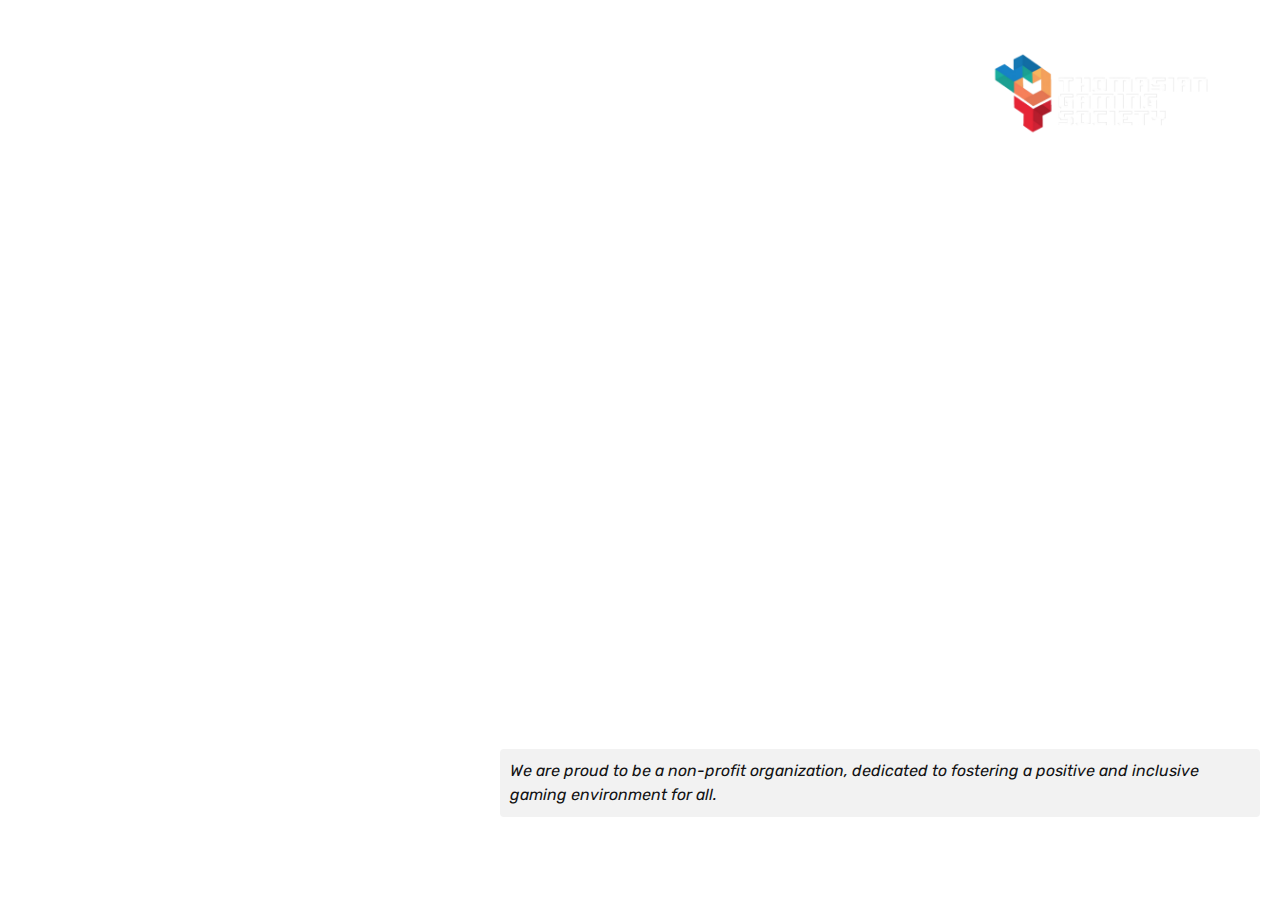
==== pages/about.html @ dfc952e2 "Refactor code for better organization" ====
<!DOCTYPE html>
<html lang="en">
  <head>
    <meta charset="UTF-8" />
    <meta name="viewport" content="width=device-width, initial-scale=1.0" />
    <link rel="stylesheet" href="../styles.css" />
    <link rel="shortcut icon" href="../assets/LOGO.png" type="image/x-icon" />
    <title>Thomasian Gaming Society</title>
  </head>
  <body>
    <header>
      <nav>
        <div class="nav-link">
          <a href="../index.html">Home</a>
          <a href="./about.html">About Us</a>
          <a href="./events.html">Events</a>
          <a href="./members.html">Members</a>
          <a href="./contact.html">Contact Us</a>
          <a href="./developers.html">Developers</a>
        </div>
        <a class="" href="">
          <img src="../assets/TGS.png" alt="" />
        </a>
      </nav>
    </header>
    <main>
        <div class="about">
      <div class="headeraboutus">
        <h1>UST Thomasian Gaming Society</h1>
      </div>
      <div class="containeraboutus">
        <h2>About Us</h2>
        <div class="about-textaboutus">
          <p>
            Welcome to the UST Thomasian Gaming Society! We are a passionate
            group of gamers who come together to celebrate and enjoy all forms
            of gaming.
          </p>
          <p>
            Our society is dedicated to creating a vibrant gaming community
            within the University of Santo Tomas. We provide a platform for
            gamers to connect, share experiences, and collaborate on various
            gaming-related activities.
          </p>
          <p>
            Whether you're into video games, board games, role-playing games, or
            any other form of interactive entertainment, you'll find like-minded
            individuals here who share your enthusiasm.
          </p>
          <p>Join us to:</p>
          <ul>
            <li>Participate in gaming tournaments and events</li>
            <li>Discover new games and genres</li>
            <li>Connect with fellow gamers</li>
            <li>Learn about game development and design</li>
            <li>And most importantly, have a great time!</li>
          </ul>
          <p>
            No matter your skill level or gaming preferences, everyone is
            welcome to join the UST Thomasian Gaming Society. Let's embark on
            exciting gaming adventures together!
          </p>

          <p class="non-profitaboutus">
            We are proud to be a non-profit organization, dedicated to fostering
            a positive and inclusive gaming environment for all.
          </p>
        </div>
      </div>
        </div>
    </main>
    <footer>
        <p>&copy; 2023 Thomasian Gaming Society</p>
    </footer>
  </body>
</html>
---- styles.css ----
@import url("https://fonts.googleapis.com/css2?family=Rubik:wght@400;700&display=swap");

/* CSS Reset */
/* Box sizing rules */
*,
*::before,
*::after {
  box-sizing: border-box;
}

/* Remove default margin */
body,
h1,
h2,
h3,
h4,
p,
figure,
blockquote,
dl,
dd {
  margin: 0;
}


/* Remove list styles on ul, ol elements with a list role, which suggests default styling will be removed */
ul[role="list"],
ol[role="list"] {
  list-style: none;
}

/* Set core root defaults */
html:focus-within {
  scroll-behavior: smooth;
}

/* Set core body defaults */
body {
  min-height: 100vh;
  text-rendering: optimizeSpeed;
  line-height: 1.5;
}

/* A elements that don't have a class get default styles */
a:not([class]) {
  text-decoration-skip-ink: auto;
}

/* Make images easier to work with */
img,
picture {
  max-width: 100%;
  display: block;
}

/* Inherit fonts for inputs and buttons */
input,
button,
textarea,
select {
  font: inherit;
}

/* Remove all animations, transitions and smooth scroll for people that prefer not to see them */
@media (prefers-reduced-motion: reduce) {
  html:focus-within {
    scroll-behavior: auto;
  }

  *,
  *::before,
  *::after {
    animation-duration: 0.01ms !important;
    animation-iteration-count: 1 !important;
    transition-duration: 0.01ms !important;
    scroll-behavior: auto !important;
  }
}

a {
  text-decoration: none;
  color: inherit;
  cursor: pointer;
}

/* ADD YOUR STYLES HERE */

/* GLOBAL STYLES */

:root {
  --primary-background: rgb(19, 19, 20);
  --secondary: rgb(255, 255, 255);
  --rubik: "Rubik", sans-serif;
}

body {
  background-color: var(--primary-background);
  color: var(--secondary);
  font-family: var(--rubik);
  background: url(assets/BG.png);
  padding-top: 2rem;
  display: flex;
  flex-direction: column;
}

/* INDEX STYLE */
.nav-link {
  display: flex;
  gap: 2rem;
  align-items: center;
}

nav {
  display: flex;
  justify-content: space-between;
  height: 8rem;
  padding: 0 4rem;
}

main {
  display: flex;
  justify-content: center;
  align-items: center;
  flex: 1;
}

nav > a > img {
  height: 100%;
}

.hero-title-container {
  display: flex;
  justify-content: center;
  align-items: center;
  flex-direction: column;
  text-align: center;
  line-height: 1.3;
}

.hero-title-container > p {
  max-width: 24rem;
}

.hero-title {
  font-size: 4rem;
  font: bold;
}

footer {
  font-size: xx-small;
  width: 100%;
  text-align: center;
}

/* ABOUT PAGE STYLES */

.about {
  display: flex;
  gap: 3rem;
}

.headeraboutus {
  display: flex;
  justify-content: center;
  align-items: center;
}

.headeraboutus h1 {
  margin: 0;
}

/* Style for the about text */
.about-textaboutus {
  display: flex;
  flex-direction: column;
  gap: .75rem;
}

.about-textaboutus > li {
  list-style: disc;
  margin-bottom: .25rem;
}

/* Style for the non-profit statement */
.non-profitaboutus {
  background-color: #f2f2f2;
  color: var(--primary-background);
  padding: 10px;
  font-style: italic;
  border-radius: 4px;
}

/* Style for the container */
.containeraboutus {
  max-width: 800px;
  margin: 0 auto;
  padding: 20px;
  text-align: left;
}

.containeraboutus h2 {
  margin-bottom: 20px;
} */

/* NIKKI - Style for the container */
.containercontactus {
  max-width: 800px;
  margin: 0 auto;
  padding: 20px;
  text-align: center;
}

.containercontactus h1 {
  margin-bottom: 20px;
}

/* Style for the contact form */
.contact-formcontainercontactus {
  text-align: left;
}

.contact-formcontainercontactus label {
  display: block;
  margin-bottom: 5px;
  font-weight: bold;
}

.contact-formcontainercontactus input[type="text"],
.contact-formcontainercontactus textarea {
  width: 100%;
  padding: 10px;
  margin-bottom: 15px;
  border: 1px solid #ccc;
  border-radius: 4px;
  box-sizing: border-box;
}

.contact-formcontainercontactus input[type="submit"] {
  background-color: #007bff;
  color: white;
  border: none;
  padding: 10px 20px;
  border-radius: 4px;
  cursor: pointer;
}

.contact-formcontainercontactus input[type="submit"]:hover {
  background-color: #0056b3;
}

/* Style for contact details */
.contact-detailscontactus {
  margin-top: 20px;
}

.contact-detailscontactus strong {
  display: inline-block;
  width: 80px;
}



/* members pictures */
.Godwyn {
  position: absolute;
  top: 230px;
  left: 309px;
}

.kyle {
  position: absolute;
  top: 230px;
  left: 900px;
}

.melfred {
  position: absolute;
  top: 660px;
  left: 309px;
}

.rica {
  position: absolute;
  top: 660px;
  left: 900px;
}

/*members info*/
.Godwyn-name {
  position: absolute;
  top: 530px;
  left: 360px;
}

/*Chief Relations Officer info*/
.CRO {
  font-size: 11px;
  text-align: center;
  position: absolute;
  width: 281px;
  height: 80px;
  top: 560px;
  left: 317px;
}

.CRO-description {
  font-family: var(--rubik);
  font-size: 11px;
  text-align: center;
  max-width: 400px;
  position: absolute;
  top: 565px;
  left: 312px;
}

.Kyle-name {
  position: absolute;
  top: 530px;
  left: 990px;
}

/*Chief Comm Director info*/
.CCD {
  font-size: 11px;
  text-align: center;
  position: absolute;
  width: 281px;
  height: 80px;
  top: 560px;
  left: 920px;
}

.CCD-description {
  font-family: var(--rubik);
  font-size: 11px;
  text-align: center;
  max-width: 400px;
  position: absolute;
  top: 565px;
  left: 880px;
}

.Mel-name {
  position: absolute;
  top: 960px;
  left: 360px;
}

/*Chief Sec info*/
.CS {
  font-size: 11px;
  text-align: center;
  position: absolute;
  width: 281px;
  height: 70px;
  top: 988px;
  left: 317px;
}

.CS-description {
  font-family: var(--rubik);
  font-size: 11px;
  text-align: center;
  max-width: 400px;
  position: absolute;
  top: 997px;
  left: 310px;
}

.Rica-name {
  position: absolute;
  top: 960px;
  left: 948px;
}

/* members pictures */
.Godwyn {
  position: absolute;
  top: 251px;
  left: 309px;
}

.kyle {
  position: absolute;
  top: 251px;
  left: 900px;
}

.melfred {
  position: absolute;
  top: 700px;
  left: 309px;
}

.rica {
  position: absolute;
  top: 700px;
  left: 900px;
}

/*members info*/
.Godwyn-name {
  position: absolute;
  top: 550px;
  left: 360px;
}

/*Chief Relations Officer info*/
.CRO {
  font-size: 11px;
  text-align: center;
  position: absolute;
  width: 281px;
  height: 80px;
  top: 580px;
  left: 317px;
}

.CRO-description {
  font-family: var(--rubik);
  font-size: 11px;
  text-align: center;
  max-width: 400px;
  position: absolute;
  top: 585px;
  left: 312px;
}

.Kyle-name {
  position: absolute;
  top: 550px;
  left: 990px;
}

.Mel-name {
  position: absolute;
  top: 1005px;
  left: 360px;
}

/*Developers' Image*/
.hector {
  position: absolute;
  top: 240px;
  left: 1130px;
}

.win {
  position: absolute;
  top: 240px;
  left: center;
}

.mhai {
  position: absolute;
  top: 230px;
  left: 230px;
}

.nikki {
  position: absolute;
  top: 480px;
  left: 440px;
}

.dirk {
  position: absolute;
  top: 480px;
  left: 900px;
}

/*Developers' names*/
.leader {
  position: absolute;
  top: 385px;
  left: center;
}

.win_name {
  position: absolute;
  top: 405px;
  left: center;
}

.hector_name {
  position: absolute;
  top: 395px;
  left: 1120px;
}

.mhai_name {
  position: absolute;
  top: 395px;
  left: 220px;
}

.nikki_name {
  position: absolute;
  top: 630px;
  left: 440px;
}

.dirk_name {
  position: absolute;
  top: 630px;
  left: 890px;
}

/*Icons*/
.win_facebook {
  position: absolute;
  top: 70px;
  left: 680px;
}
.win_gmail {
  position: absolute;
  top: 70px;
  left: 740px;
}
.mhai_facebook {
  position: absolute;
  top: 70px;
  left: 250px;
}
.mhai_gmail {
  position: absolute;
  top: 70px;
  left: 310px;
}
.hector_facebook {
  position: absolute;
  top: 70px;
  left: 1160px;
}
.hector_gmail {
  position: absolute;
  top: 70px;
  left: 1220px;
}
.nikki_facebook {
  position: absolute;
  top: 300px;
  left: 460px;
}
.nikki_gmail {
  position: absolute;
  top: 300px;
  left: 520px;
}
.dirk_facebook {
  position: absolute;
  top: 300px;
  left: 925px;
}
.dirk_gmail {
  position: absolute;
  top: 300px;
  left: 985px;
}

/*Chief Fin info*/
.CF {
  font-size: 11px;
  text-align: center;
  position: absolute;
  width: 281px;
  height: 80px;
  top: 988px;
  left: 910px;
}

.CF-description {
  font-family: var(--rubik);
  font-size: 11px;
  text-align: center;
  max-width: 400px;
  position: absolute;
  top: 997px;
  left: 900px;
}

/* dirk - eventts*/
.pasiklaban {
  position: absolute;
  width: 330px;
  height: 302px;
  top: 294px;
  left: 150px;
}

.pasiklaban-name {
  position: absolute;
  width: 208px;
  height: 50px;
  top: 605px;
  left: 210px;
}

.con-name {
  position: absolute;
  width: 508px;
  height: 50px;
  top: 605px;
  left: 640px;
}

.pasi-date {
  font-family: var(--rubik);
  font-size: 12px;
  position: absolute;
  width: 208px;
  height: 50px;
  top: 605px;
  left: 160px;
}
.con-date {
  font-family: var(--rubik);
  font-size: 12px;
  position: absolute;
  width: 208px;
  height: 50px;
  top: 605px;
  left: 630px;
}

.con {
  position: absolute;
  width: 330px;
  height: 302px;
  top: 294px;
  left: 600px;
}

.camp {
  position: absolute;
  width: 330px;
  height: 302px;
  top: 294px;
  left: 1030px;
}

.camp-name {
  position: absolute;
  width: 530px;
  height: 302px;
  top: 594px;
  left: 1030px;
}

.camp-date {
  font-family: var(--rubik);
  font-size: 12px;
  position: absolute;
  width: 330px;
  height: 302px;
  top: 594px;
  left: 1030px;
}
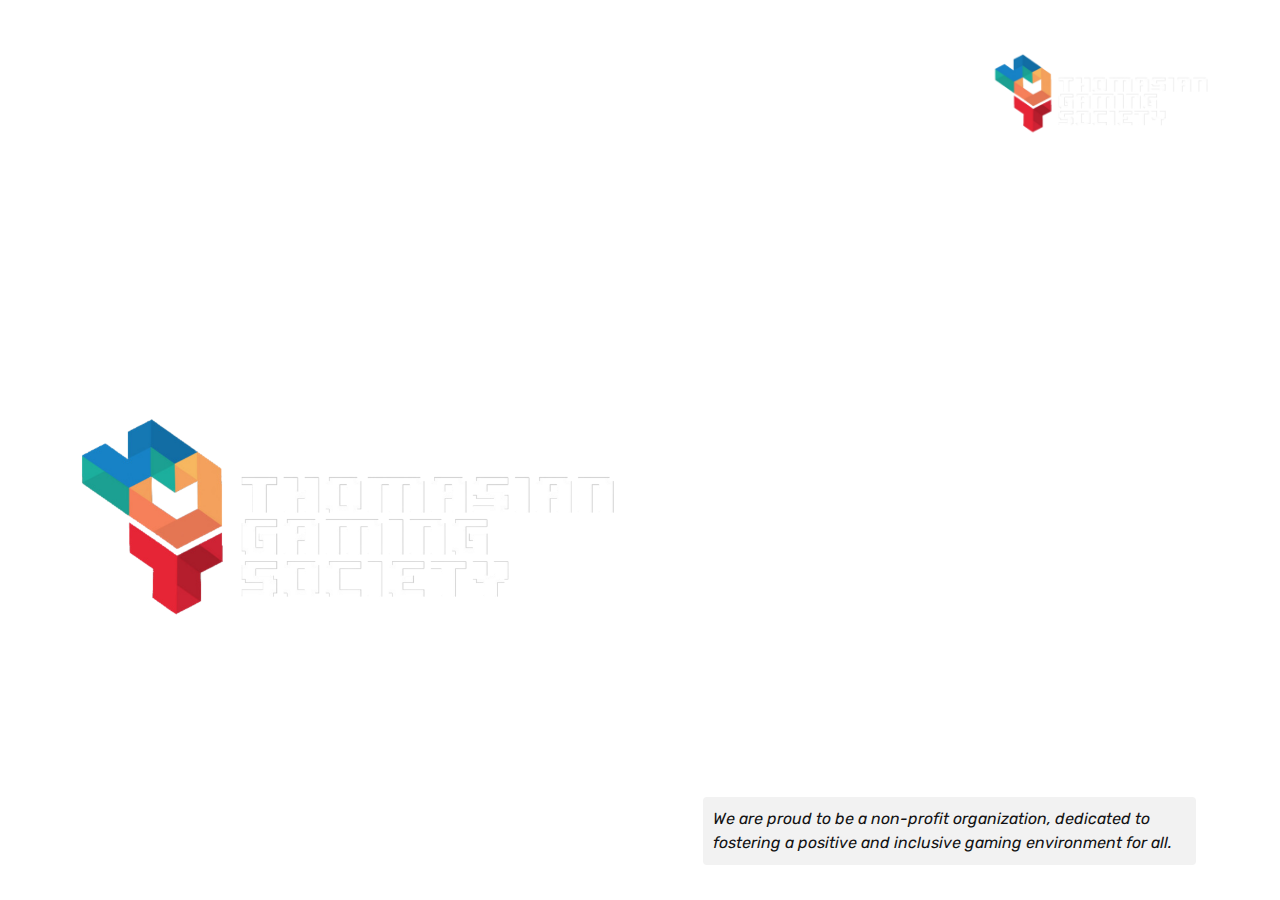
==== commit 45a8b87a: "Added TGS logo on about page" ====
--- a/pages/about.html
+++ b/pages/about.html
@@ -26,7 +26,8 @@
     <main>
         <div class="about">
       <div class="headeraboutus">
-        <h1>UST Thomasian Gaming Society</h1>
+        <!-- <h1>UST Thomasian Gaming Society</h1> -->
+        <img src="../assets/TGS.png" alt="">
       </div>
       <div class="containeraboutus">
         <h2>About Us</h2>
--- a/styles.css
+++ b/styles.css
@@ -119,6 +119,7 @@
 
 main {
   display: flex;
+  flex-direction: column;
   justify-content: center;
   align-items: center;
   flex: 1;
@@ -156,6 +157,8 @@
 
 .about {
   display: flex;
+  justify-content: center;
+  max-width: 90%;
   gap: 3rem;
 }
 
@@ -192,15 +195,13 @@
 
 /* Style for the container */
 .containeraboutus {
-  max-width: 800px;
-  margin: 0 auto;
-  padding: 20px;
-  text-align: left;
-}
-
-.containeraboutus h2 {
-  margin-bottom: 20px;
-} */
+  max-width: 50%;
+  padding: 1.25rem;
+}
+
+.containeraboutus > h2 {
+  margin-bottom: 1.25rem;
+}
 
 /* NIKKI - Style for the container */
 .containercontactus {
@@ -258,401 +259,87 @@
   width: 80px;
 }
 
-
-
-/* members pictures */
-.Godwyn {
-  position: absolute;
-  top: 230px;
-  left: 309px;
-}
-
-.kyle {
-  position: absolute;
-  top: 230px;
-  left: 900px;
-}
-
-.melfred {
-  position: absolute;
-  top: 660px;
-  left: 309px;
-}
-
-.rica {
-  position: absolute;
-  top: 660px;
-  left: 900px;
-}
-
-/*members info*/
-.Godwyn-name {
-  position: absolute;
-  top: 530px;
-  left: 360px;
-}
-
-/*Chief Relations Officer info*/
-.CRO {
-  font-size: 11px;
-  text-align: center;
-  position: absolute;
-  width: 281px;
-  height: 80px;
-  top: 560px;
-  left: 317px;
-}
-
-.CRO-description {
-  font-family: var(--rubik);
-  font-size: 11px;
-  text-align: center;
-  max-width: 400px;
-  position: absolute;
-  top: 565px;
-  left: 312px;
-}
-
-.Kyle-name {
-  position: absolute;
-  top: 530px;
-  left: 990px;
-}
-
-/*Chief Comm Director info*/
-.CCD {
-  font-size: 11px;
-  text-align: center;
-  position: absolute;
-  width: 281px;
-  height: 80px;
-  top: 560px;
-  left: 920px;
-}
-
-.CCD-description {
-  font-family: var(--rubik);
-  font-size: 11px;
-  text-align: center;
-  max-width: 400px;
-  position: absolute;
-  top: 565px;
-  left: 880px;
-}
-
-.Mel-name {
-  position: absolute;
-  top: 960px;
-  left: 360px;
-}
-
-/*Chief Sec info*/
-.CS {
-  font-size: 11px;
-  text-align: center;
-  position: absolute;
-  width: 281px;
-  height: 70px;
-  top: 988px;
-  left: 317px;
-}
-
-.CS-description {
-  font-family: var(--rubik);
-  font-size: 11px;
-  text-align: center;
-  max-width: 400px;
-  position: absolute;
-  top: 997px;
-  left: 310px;
-}
-
-.Rica-name {
-  position: absolute;
-  top: 960px;
-  left: 948px;
-}
-
-/* members pictures */
-.Godwyn {
-  position: absolute;
-  top: 251px;
-  left: 309px;
-}
-
-.kyle {
-  position: absolute;
-  top: 251px;
-  left: 900px;
-}
-
-.melfred {
-  position: absolute;
-  top: 700px;
-  left: 309px;
-}
-
-.rica {
-  position: absolute;
-  top: 700px;
-  left: 900px;
-}
-
-/*members info*/
-.Godwyn-name {
-  position: absolute;
-  top: 550px;
-  left: 360px;
-}
-
-/*Chief Relations Officer info*/
-.CRO {
-  font-size: 11px;
-  text-align: center;
-  position: absolute;
-  width: 281px;
-  height: 80px;
-  top: 580px;
-  left: 317px;
-}
-
-.CRO-description {
-  font-family: var(--rubik);
-  font-size: 11px;
-  text-align: center;
-  max-width: 400px;
-  position: absolute;
-  top: 585px;
-  left: 312px;
-}
-
-.Kyle-name {
-  position: absolute;
-  top: 550px;
-  left: 990px;
-}
-
-.Mel-name {
-  position: absolute;
-  top: 1005px;
-  left: 360px;
-}
-
-/*Developers' Image*/
-.hector {
-  position: absolute;
-  top: 240px;
-  left: 1130px;
-}
-
-.win {
-  position: absolute;
-  top: 240px;
-  left: center;
-}
-
-.mhai {
-  position: absolute;
-  top: 230px;
-  left: 230px;
-}
-
-.nikki {
-  position: absolute;
-  top: 480px;
-  left: 440px;
-}
-
-.dirk {
-  position: absolute;
-  top: 480px;
-  left: 900px;
-}
-
-/*Developers' names*/
-.leader {
-  position: absolute;
-  top: 385px;
-  left: center;
-}
-
-.win_name {
-  position: absolute;
-  top: 405px;
-  left: center;
-}
-
-.hector_name {
-  position: absolute;
-  top: 395px;
-  left: 1120px;
-}
-
-.mhai_name {
-  position: absolute;
-  top: 395px;
-  left: 220px;
-}
-
-.nikki_name {
-  position: absolute;
-  top: 630px;
-  left: 440px;
-}
-
-.dirk_name {
-  position: absolute;
-  top: 630px;
-  left: 890px;
-}
-
-/*Icons*/
-.win_facebook {
-  position: absolute;
-  top: 70px;
-  left: 680px;
-}
-.win_gmail {
-  position: absolute;
-  top: 70px;
-  left: 740px;
-}
-.mhai_facebook {
-  position: absolute;
-  top: 70px;
-  left: 250px;
-}
-.mhai_gmail {
-  position: absolute;
-  top: 70px;
-  left: 310px;
-}
-.hector_facebook {
-  position: absolute;
-  top: 70px;
-  left: 1160px;
-}
-.hector_gmail {
-  position: absolute;
-  top: 70px;
-  left: 1220px;
-}
-.nikki_facebook {
-  position: absolute;
-  top: 300px;
-  left: 460px;
-}
-.nikki_gmail {
-  position: absolute;
-  top: 300px;
-  left: 520px;
-}
-.dirk_facebook {
-  position: absolute;
-  top: 300px;
-  left: 925px;
-}
-.dirk_gmail {
-  position: absolute;
-  top: 300px;
-  left: 985px;
-}
-
-/*Chief Fin info*/
-.CF {
-  font-size: 11px;
-  text-align: center;
-  position: absolute;
-  width: 281px;
-  height: 80px;
-  top: 988px;
-  left: 910px;
-}
-
-.CF-description {
-  font-family: var(--rubik);
-  font-size: 11px;
-  text-align: center;
-  max-width: 400px;
-  position: absolute;
-  top: 997px;
-  left: 900px;
-}
-
-/* dirk - eventts*/
-.pasiklaban {
-  position: absolute;
-  width: 330px;
-  height: 302px;
-  top: 294px;
-  left: 150px;
-}
-
-.pasiklaban-name {
-  position: absolute;
-  width: 208px;
-  height: 50px;
-  top: 605px;
-  left: 210px;
-}
-
-.con-name {
-  position: absolute;
-  width: 508px;
-  height: 50px;
-  top: 605px;
-  left: 640px;
-}
-
-.pasi-date {
-  font-family: var(--rubik);
-  font-size: 12px;
-  position: absolute;
-  width: 208px;
-  height: 50px;
-  top: 605px;
-  left: 160px;
-}
-.con-date {
-  font-family: var(--rubik);
-  font-size: 12px;
-  position: absolute;
-  width: 208px;
-  height: 50px;
-  top: 605px;
-  left: 630px;
-}
-
-.con {
-  position: absolute;
-  width: 330px;
-  height: 302px;
-  top: 294px;
-  left: 600px;
-}
-
-.camp {
-  position: absolute;
-  width: 330px;
-  height: 302px;
-  top: 294px;
-  left: 1030px;
-}
-
-.camp-name {
-  position: absolute;
-  width: 530px;
-  height: 302px;
-  top: 594px;
-  left: 1030px;
-}
-
-.camp-date {
-  font-family: var(--rubik);
-  font-size: 12px;
-  position: absolute;
-  width: 330px;
-  height: 302px;
-  top: 594px;
-  left: 1030px;
-}
+/* MEMBERS PAGE*/
+
+.member-container {
+  display: flex;
+  flex-direction: column;
+}
+
+.member-row {
+  display: flex;
+  justify-content: center;
+}
+
+.member {
+  max-width: 25%;
+  display: flex;
+  flex-direction: column;
+  align-items: center;
+  text-align: center;
+  margin-bottom: 1rem;
+  margin: 2rem 2rem;
+}
+
+.member > img {
+  max-width: 60%;
+}
+
+.member > p {
+  font-size: .75rem;
+  line-height: 1rem;
+}
+
+/* DEVELOPERS PAGE */
+.dev-profile {
+  border-radius: 50%;
+  overflow: hidden;
+  width: 8rem;
+  height: 8rem;
+  margin: 0 auto;
+  margin-bottom: 1rem;
+}
+
+.dev-profile img {
+  width: 100%;
+  height: auto;
+}
+
+.developers-container {
+  display: flex;
+  flex-wrap: wrap;
+  max-width: 50%;
+  justify-content: center;
+  gap: 5rem;
+}
+
+.dev-card {
+  text-align: center;
+}
+
+.dev-links {
+  display: flex;
+  justify-content: center;
+}
+
+/* EVENTS PAGE */
+
+/* dirk - events*/
+
+.event-card-container {
+  display: flex;
+}
+
+.event-card {
+  display: flex;
+  flex-direction: column;
+  gap: .5rem;
+  margin: 0 2rem;
+  max-width: 18rem;
+  padding: .75rem;
+}
+
+.event-card > p {
+  font-size: .875rem;
+  line-height: 1.25rem;
+}